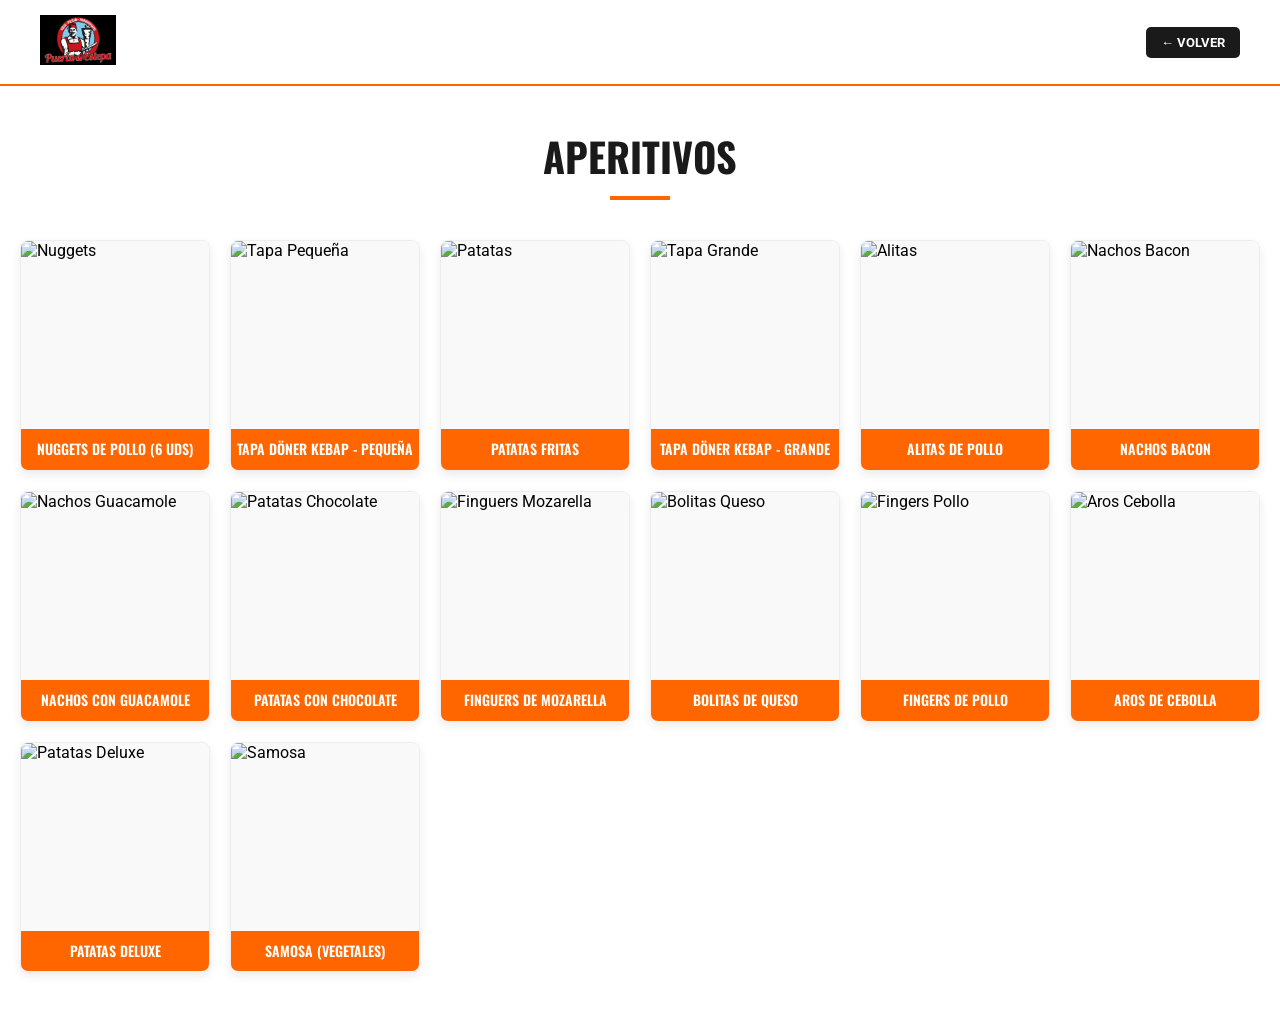
==== carta-aperitivos.html @ 924961e9 "add aperitivos" ====
<!DOCTYPE html>
<html lang="es">
<head>
    <meta charset="utf-8">
    <meta name="viewport" content="width=device-width, initial-scale=1.0" />
    <title>Aperitivos - Kebab Puerta de Estepa</title>

    <link href="https://fonts.googleapis.com/css?family=Roboto:400,500,700&display=swap" rel="stylesheet">
    <link href="https://fonts.googleapis.com/css2?family=Oswald:wght@500;700&display=swap" rel="stylesheet">
    <link href="https://use.fontawesome.com/releases/v5.11.0/css/all.css" rel="stylesheet">

    <style>
        :root {
            --naranja: #ff6600;
            --oscuro: #1a1a1a;
            --fondo: #ffffff;
        }

        body { 
            margin: 0; 
            font-family: 'Roboto', sans-serif; 
            background-color: var(--fondo); 
        }

        /* --- HEADER --- */
        header {
            padding: 15px 0;
            border-bottom: 2px solid var(--naranja);
            position: sticky;
            top: 0;
            background: #fff;
            z-index: 1000;
        }
        .nav-container {
            max-width: 1200px;
            margin: 0 auto;
            display: flex;
            justify-content: space-between;
            align-items: center;
            padding: 0 20px;
        }
        .logo img { height: 50px; }
        .btn-volver {
            background: var(--oscuro);
            color: #fff;
            padding: 8px 15px;
            border-radius: 5px;
            text-decoration: none;
            font-weight: bold;
            font-size: 13px;
            text-transform: uppercase;
        }

        /* --- SECCIÓN PRODUCTOS --- */
        .carta-container {
            max-width: 1250px;
            margin: 40px auto;
            padding: 0 20px;
        }

        .titulo-seccion {
            text-align: center;
            margin-bottom: 40px;
        }
        .titulo-seccion h1 {
            font-family: 'Oswald', sans-serif;
            font-size: 40px;
            color: var(--oscuro);
            margin: 0;
            text-transform: uppercase;
        }
        .titulo-seccion .raya {
            width: 60px;
            height: 4px;
            background: var(--naranja);
            margin: 10px auto 0;
        }

        /* --- GRID: 6 COLUMNAS EN PC / 2 EN MÓVIL --- */
        .menu-grid {
            display: grid;
            grid-template-columns: repeat(6, 1fr); 
            gap: 20px;
        }

        .card {
            background: #fff;
            border-radius: 8px;
            overflow: hidden;
            box-shadow: 0 4px 10px rgba(0,0,0,0.08);
            transition: 0.3s;
            text-decoration: none;
            display: flex;
            flex-direction: column;
            border: 1px solid #eee;
        }
        .card:hover { transform: translateY(-5px); border-color: var(--naranja); }

        .card-img {
            width: 100%;
            aspect-ratio: 1 / 1;
            overflow: hidden;
            background: #f9f9f9;
        }
        .card-img img {
            width: 100%;
            height: 100%;
            object-fit: cover;
        }

        .card-txt {
            background: var(--naranja);
            color: #fff;
            padding: 12px 5px;
            text-align: center;
            flex-grow: 1;
            display: flex;
            align-items: center;
            justify-content: center;
        }
        .card-txt span {
            font-family: 'Oswald', sans-serif;
            font-size: 14px;
            text-transform: uppercase;
            font-weight: 600;
            line-height: 1.2;
        }

        /* --- RESPONSIVE --- */
        @media (max-width: 1100px) {
            .menu-grid { grid-template-columns: repeat(4, 1fr); }
        }

        @media (max-width: 768px) {
            .menu-grid { grid-template-columns: repeat(3, 1fr); }
        }

        @media (max-width: 580px) {
            .menu-grid {
                grid-template-columns: repeat(2, 1fr);
                gap: 12px;
            }
            .titulo-seccion h1 { font-size: 28px; }
        }
    </style>
</head>
<body>

    <header>
        <div class="nav-container">
            <div class="logo"><img src="./assets/logo.png" alt="Logo"></div>
            <a href="carta.html" class="btn-volver">← VOLVER</a>
        </div>
    </header>

    <main class="carta-container">
        <div class="titulo-seccion">
            <h1>APERITIVOS</h1>
            <div class="raya"></div>
        </div>

        <div class="menu-grid">
            
            <div class="card">
                <div class="card-img"><img src="https://kebapestambul.com/imagen/articulo/1103029266-8.png" alt="Nuggets"></div>
                <div class="card-txt"><span>Nuggets de pollo (6 uds)</span></div>
            </div>

            <div class="card">
                <div class="card-img"><img src="https://kebapestambul.com/imagen/articulo/1472183124-50.jpg" alt="Tapa Pequeña"></div>
                <div class="card-txt"><span>Tapa Döner Kebap - Pequeña</span></div>
            </div>

            <div class="card">
                <div class="card-img"><img src="https://kebapestambul.com/imagen/articulo/1420156755-51.jpg" alt="Patatas"></div>
                <div class="card-txt"><span>Patatas fritas</span></div>
            </div>

            <div class="card">
                <div class="card-img"><img src="https://kebapestambul.com/imagen/articulo/983217321-123.jpg" alt="Tapa Grande"></div>
                <div class="card-txt"><span>Tapa Döner Kebap - Grande</span></div>
            </div>

            <div class="card">
                <div class="card-img"><img src="https://kebapestambul.com/imagen/articulo/1032160778-60.png" alt="Alitas"></div>
                <div class="card-txt"><span>Alitas de pollo</span></div>
            </div>

            <div class="card">
                <div class="card-img"><img src="https://kebapestambul.com/imagen/articulo/1339514262-100016.jpg" alt="Nachos Bacon"></div>
                <div class="card-txt"><span>Nachos Bacon</span></div>
            </div>

            <div class="card">
                <div class="card-img"><img src="https://kebapestambul.com/imagen/articulo/354674502-100022.jpg" alt="Nachos Guacamole"></div>
                <div class="card-txt"><span>Nachos con Guacamole</span></div>
            </div>

            <div class="card">
                <div class="card-img"><img src="https://kebapestambul.com/imagen/articulo/183378863-100044.png" alt="Patatas Chocolate"></div>
                <div class="card-txt"><span>Patatas con Chocolate</span></div>
            </div>

            <div class="card">
                <div class="card-img"><img src="https://kebapestambul.com/imagen/articulo/967094816-93.jpg" alt="Finguers Mozarella"></div>
                <div class="card-txt"><span>Finguers de Mozarella</span></div>
            </div>

            <div class="card">
                <div class="card-img"><img src="https://kebapestambul.com/imagen/articulo/1076943460-92.jpg" alt="Bolitas Queso"></div>
                <div class="card-txt"><span>Bolitas de Queso</span></div>
            </div>

            <div class="card">
                <div class="card-img"><img src="https://kebapestambul.com/imagen/articulo/1317961253-119.jpg" alt="Fingers Pollo"></div>
                <div class="card-txt"><span>Fingers de pollo</span></div>
            </div>

            <div class="card">
                <div class="card-img"><img src="https://kebapestambul.com/imagen/articulo/806163192-94.jpg" alt="Aros Cebolla"></div>
                <div class="card-txt"><span>Aros de Cebolla</span></div>
            </div>

            <div class="card">
                <div class="card-img"><img src="https://kebapestambul.com/imagen/articulo/320532218-96.jpg" alt="Patatas Deluxe"></div>
                <div class="card-txt"><span>Patatas Deluxe</span></div>
            </div>

            <div class="card">
                <div class="card-img"><img src="https://kebapestambul.com/imagen/articulo/1392253181-116.jpg" alt="Samosa"></div>
                <div class="card-txt"><span>Samosa (Vegetales)</span></div>
            </div>

        </div>
    </main>

</body>
</html>
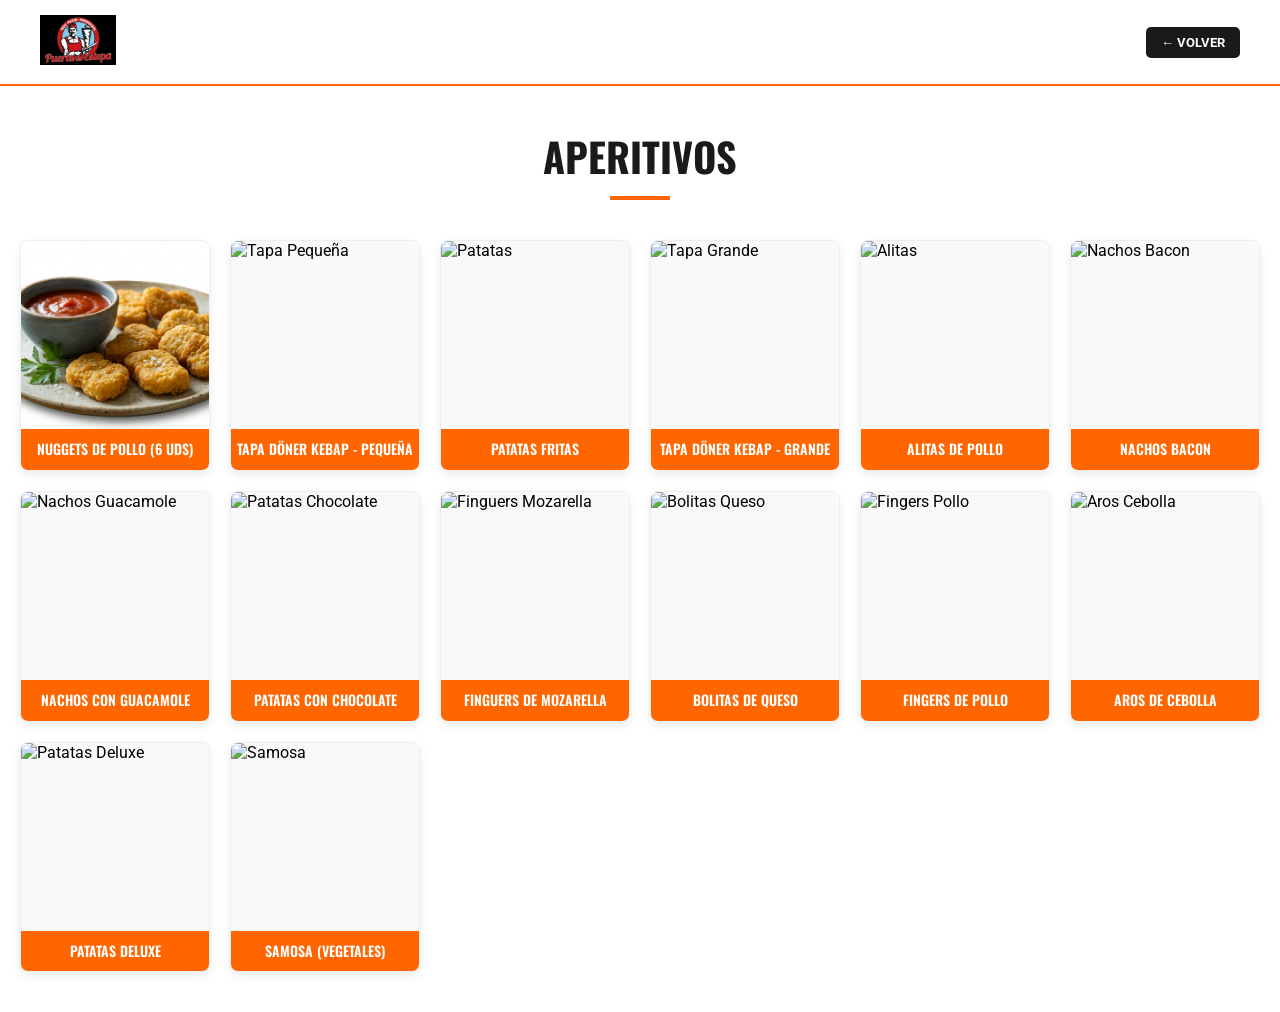
==== commit 3c97489f: "add aperitivos img 1" ====
--- a/carta-aperitivos.html
+++ b/carta-aperitivos.html
@@ -162,7 +162,7 @@
         <div class="menu-grid">
             
             <div class="card">
-                <div class="card-img"><img src="https://kebapestambul.com/imagen/articulo/1103029266-8.png" alt="Nuggets"></div>
+                <div class="card-img"><img src="./assets/aperitivos/aperitivo1.png" alt="Nuggets"></div>
                 <div class="card-txt"><span>Nuggets de pollo (6 uds)</span></div>
             </div>
 
